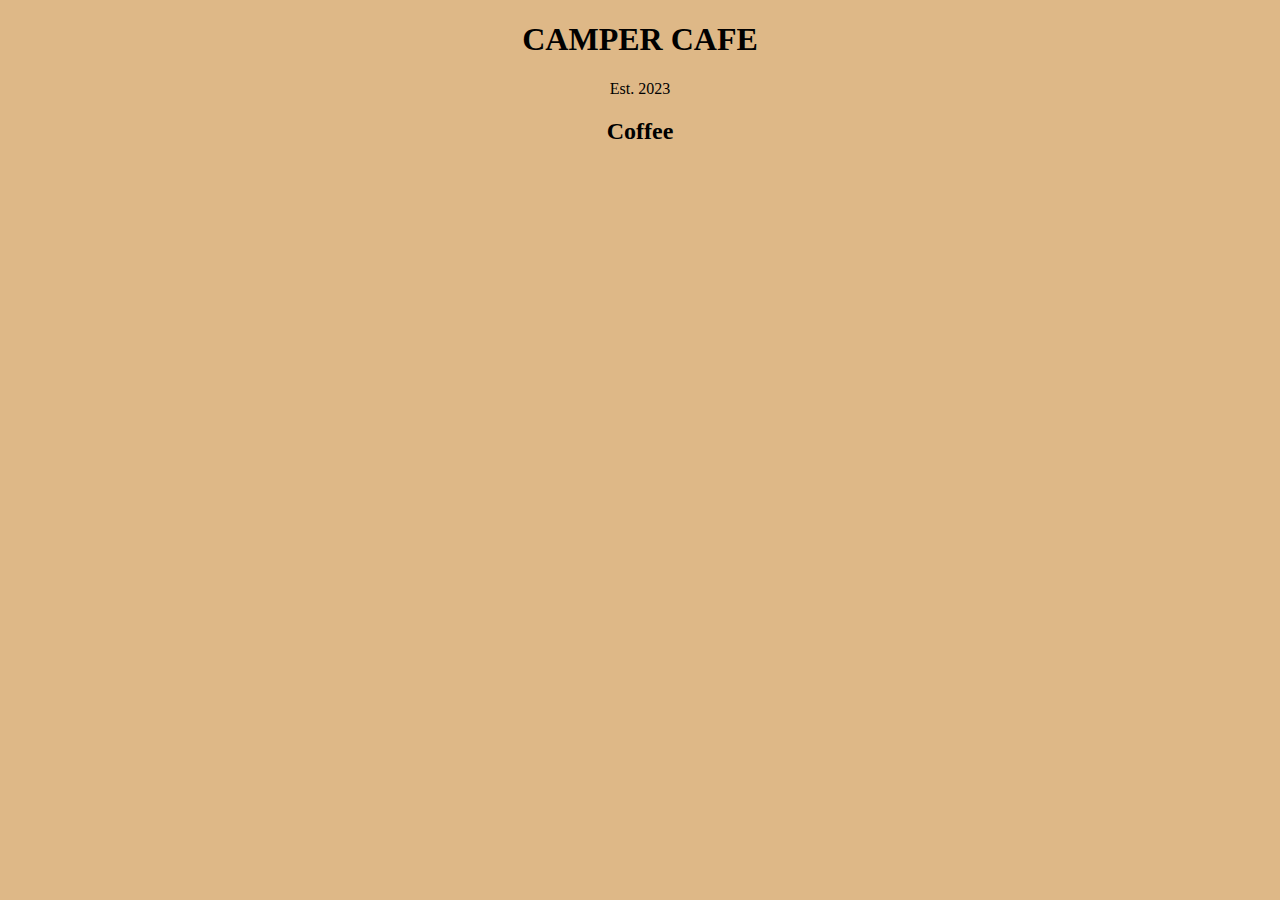
==== Responsive Web Design/CafeMenu/index.html @ 22df4044 "Finished step 20" ====
<!DOCTYPE html>
<html lang="en">
<head>
    <meta charset="UTF-8">
    <meta name="viewport" content="width=device-width, initial-scale=1.0">
    <title>Cafe Menu</title>
    <link rel="stylesheet" href="styles.css">
</head>
<body>
    <div>
        <main>
            <h1>CAMPER CAFE</h1>
            <p>Est. 2023</p>
            <section>
                <h2>Coffee</h2>
            </section>
        </main>
    </div>
</body>
</html>
---- Responsive Web Design/CafeMenu/styles.css ----
h1,h2,p{
    text-align: center;
    }
body{
    background-color: burlywood;
  }
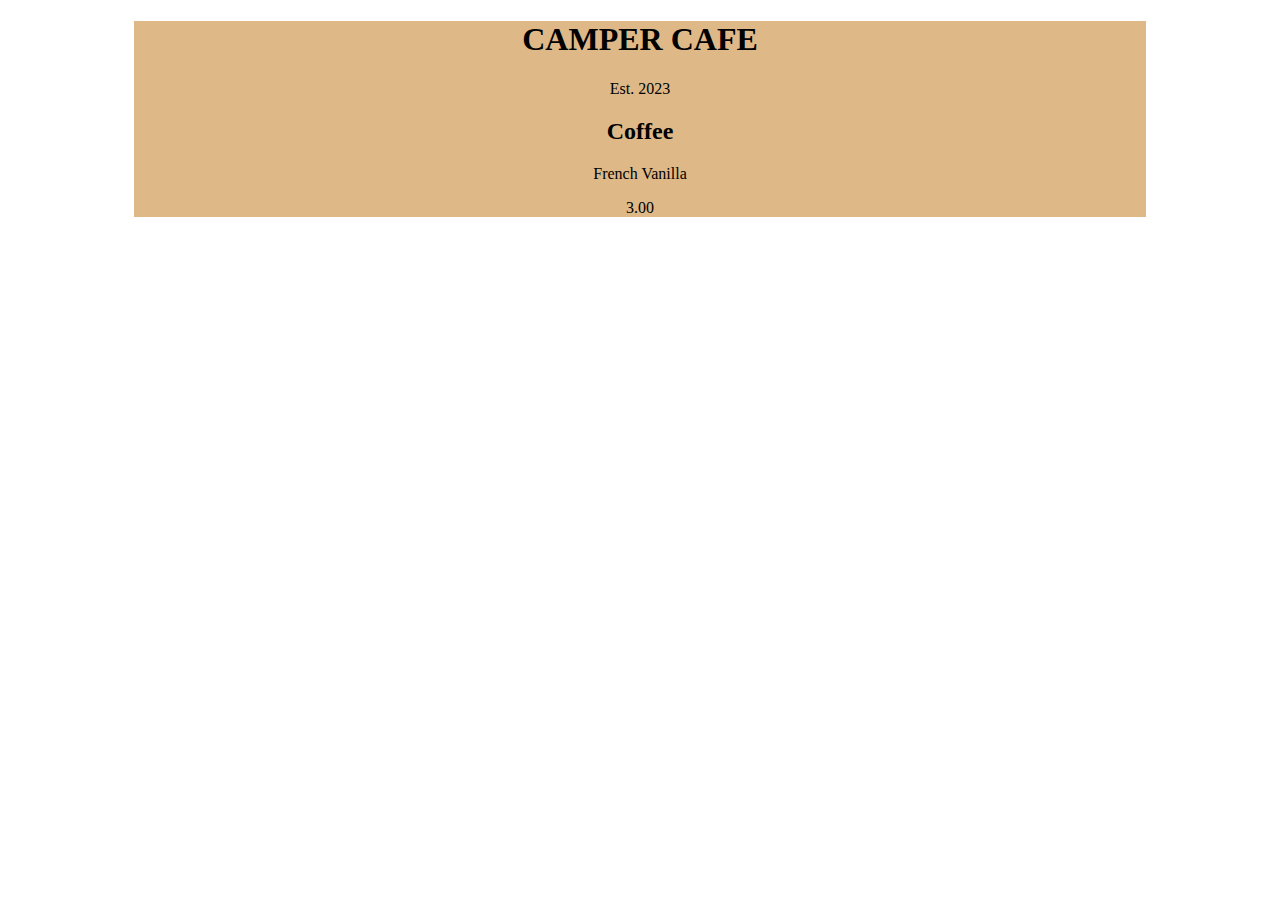
==== commit f449883b: "Finished step 30" ====
--- a/Responsive Web Design/CafeMenu/index.html
+++ b/Responsive Web Design/CafeMenu/index.html
@@ -7,12 +7,16 @@
     <link rel="stylesheet" href="styles.css">
 </head>
 <body>
-    <div>
+    <div class="menu">
         <main>
             <h1>CAMPER CAFE</h1>
             <p>Est. 2023</p>
             <section>
                 <h2>Coffee</h2>
+                <article>
+                    <p>French Vanilla</p>
+                    <p>3.00</p>
+                </article>
             </section>
         </main>
     </div>
--- a/Responsive Web Design/CafeMenu/styles.css
+++ b/Responsive Web Design/CafeMenu/styles.css
@@ -1,6 +1,24 @@
+/* These are type selectors, they will change the style for ALL elements of the same type.
+So for all h2 elements, they will be aligned in the center. */
 h1,h2,p{
     text-align: center;
     }
 body{
+    /* background-color: burlywood; */
+    background-image: url(https://cdn.freecodecamp.org/curriculum/css-cafe/beans.jpg);
+  }
+
+div{
+    width: 80%;
     background-color: burlywood;
-  }+    margin-left: auto;
+    margin-right: auto;
+}
+
+/* This is a class selector, it uses the class attribute in html elements to find which elements need to be changed. */
+.menu{
+    width: 80%;
+    background-color: burlywood;
+    margin-left: auto;
+    margin-right: auto;
+}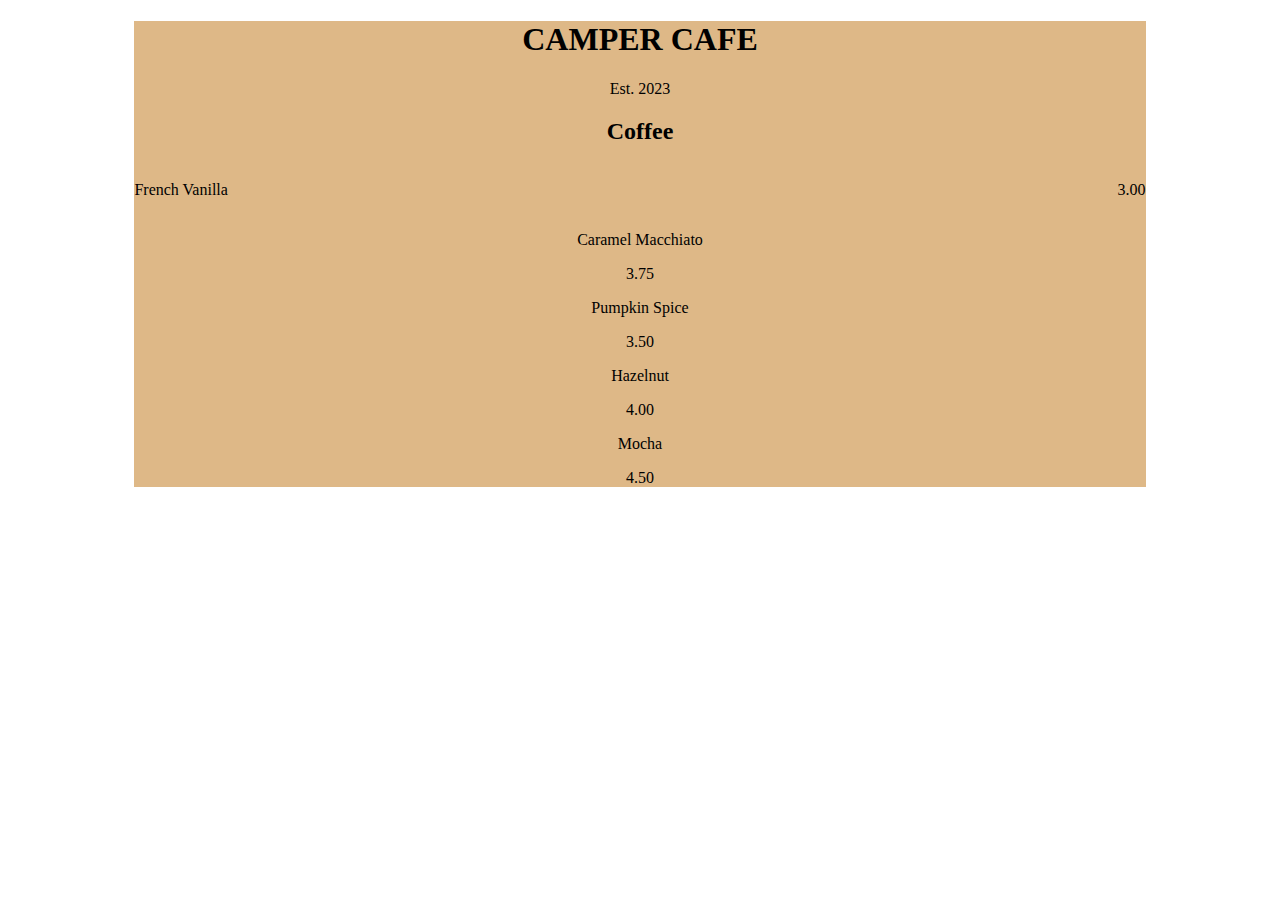
==== commit c98ad846: "Finished step 41" ====
--- a/Responsive Web Design/CafeMenu/index.html
+++ b/Responsive Web Design/CafeMenu/index.html
@@ -13,10 +13,25 @@
             <p>Est. 2023</p>
             <section>
                 <h2>Coffee</h2>
-                <article>
-                    <p>French Vanilla</p>
-                    <p>3.00</p>
-                </article>
+                <article class="item">
+                    <p class="flavor">French Vanilla</p><p class="price">3.00</p>
+                  </article>
+                  <article>
+                    <p>Caramel Macchiato</p>
+                    <p>3.75</p>
+                  </article>
+                  <article>
+                    <p>Pumpkin Spice</p>
+                    <p>3.50</p>
+                  </article>
+                  <article>
+                    <p>Hazelnut</p>
+                    <p>4.00</p>
+                  </article>
+                  <article>
+                    <p>Mocha</p>
+                    <p>4.50</p>
+                  </article>
             </section>
         </main>
     </div>
--- a/Responsive Web Design/CafeMenu/styles.css
+++ b/Responsive Web Design/CafeMenu/styles.css
@@ -21,4 +21,19 @@
     background-color: burlywood;
     margin-left: auto;
     margin-right: auto;
+}
+
+.flavor{
+    text-align: left;
+    width: 50%;
+}
+
+.price{
+    text-align: right;
+    width: 50%
+}
+/* This is how you call all elemnents that are nested within an elemnet of a specific class. */
+/* This selector will call all p elements that are nested within an element with class item. */
+.item p {
+    display: inline-block;
 }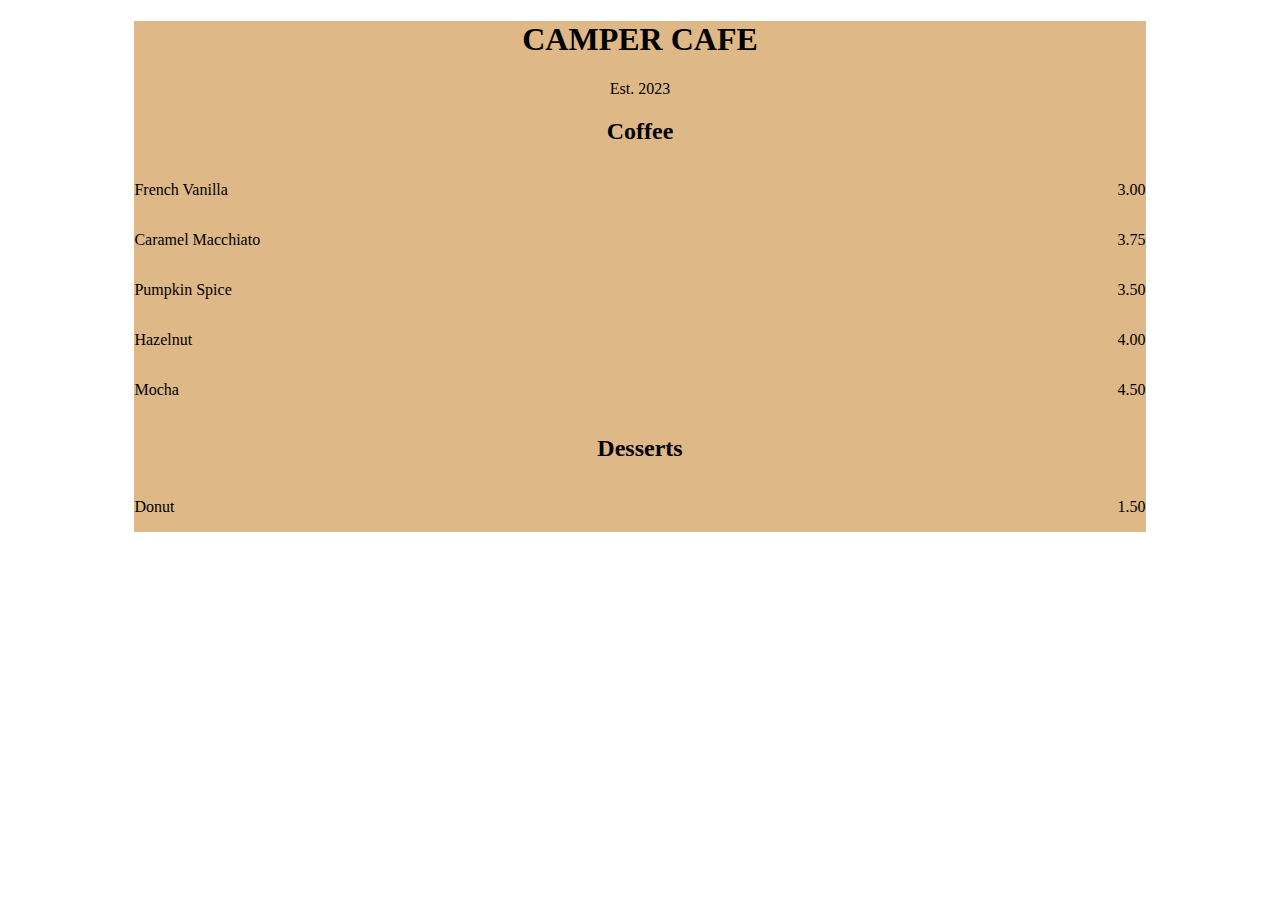
==== commit 4a191b70: "Finished Step 51" ====
--- a/Responsive Web Design/CafeMenu/index.html
+++ b/Responsive Web Design/CafeMenu/index.html
@@ -16,22 +16,24 @@
                 <article class="item">
                     <p class="flavor">French Vanilla</p><p class="price">3.00</p>
                   </article>
-                  <article>
-                    <p>Caramel Macchiato</p>
-                    <p>3.75</p>
+                  <article class="item">
+                    <p class="flavor">Caramel Macchiato</p><p class="price">3.75</p>
                   </article>
-                  <article>
-                    <p>Pumpkin Spice</p>
-                    <p>3.50</p>
+                  <article class="item">
+                    <p class="flavor">Pumpkin Spice</p><p class="price">3.50</p>
                   </article>
-                  <article>
-                    <p>Hazelnut</p>
-                    <p>4.00</p>
+                  <article class="item">
+                    <p class="flavor">Hazelnut</p><p class="price">4.00</p>
                   </article>
-                  <article>
-                    <p>Mocha</p>
-                    <p>4.50</p>
+                  <article class="item">
+                    <p class="flavor">Mocha</p><p class="price">4.50</p>
                   </article>
+            </section>
+            <section>
+                <h2>Desserts</h2>
+                <article class="item">
+                  <p class="dessert">Donut</p><p class="price">1.50</p>
+                </article>
             </section>
         </main>
     </div>
--- a/Responsive Web Design/CafeMenu/styles.css
+++ b/Responsive Web Design/CafeMenu/styles.css
@@ -23,14 +23,14 @@
     margin-right: auto;
 }
 
-.flavor{
+.flavor, .dessert{
     text-align: left;
-    width: 50%;
+    width: 75%;
 }
 
 .price{
     text-align: right;
-    width: 50%
+    width: 25%
 }
 /* This is how you call all elemnents that are nested within an elemnet of a specific class. */
 /* This selector will call all p elements that are nested within an element with class item. */
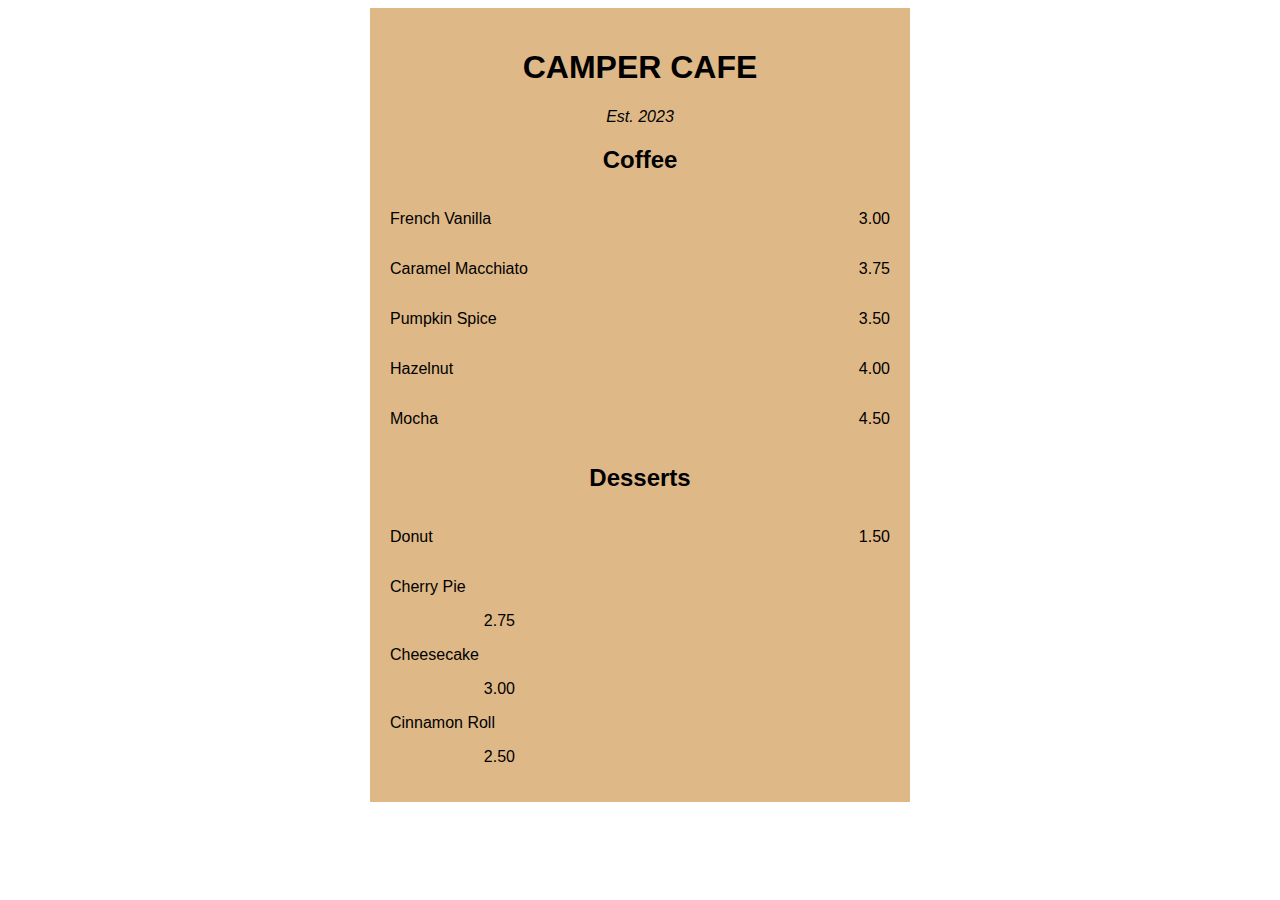
==== commit 1aa43249: "Finished Step 61" ====
--- a/Responsive Web Design/CafeMenu/index.html
+++ b/Responsive Web Design/CafeMenu/index.html
@@ -10,7 +10,7 @@
     <div class="menu">
         <main>
             <h1>CAMPER CAFE</h1>
-            <p>Est. 2023</p>
+            <p class="established">Est. 2023</p>
             <section>
                 <h2>Coffee</h2>
                 <article class="item">
@@ -34,6 +34,15 @@
                 <article class="item">
                   <p class="dessert">Donut</p><p class="price">1.50</p>
                 </article>
+                <article>
+                  <p class="dessert">Cherry Pie</p><p class="price">2.75</p>
+                </article>
+                <article>
+                  <p class="dessert">Cheesecake</p><p class="price">3.00</p>
+                </article>
+                <article>
+                  <p class="dessert">Cinnamon Roll</p><p class="price">2.50</p>
+                </article>
             </section>
         </main>
     </div>
--- a/Responsive Web Design/CafeMenu/styles.css
+++ b/Responsive Web Design/CafeMenu/styles.css
@@ -6,7 +6,16 @@
 body{
     /* background-color: burlywood; */
     background-image: url(https://cdn.freecodecamp.org/curriculum/css-cafe/beans.jpg);
+    font-family: sans-serif;
   }
+
+h1,h2{
+    font-family: Impact, Haettenschweiler, 'Arial Narrow Bold', sans-serif;
+}
+
+.established{
+    font-style: italic;
+}
 
 div{
     width: 80%;
@@ -21,6 +30,8 @@
     background-color: burlywood;
     margin-left: auto;
     margin-right: auto;
+    padding: 20px;
+    max-width: 500px;
 }
 
 .flavor, .dessert{
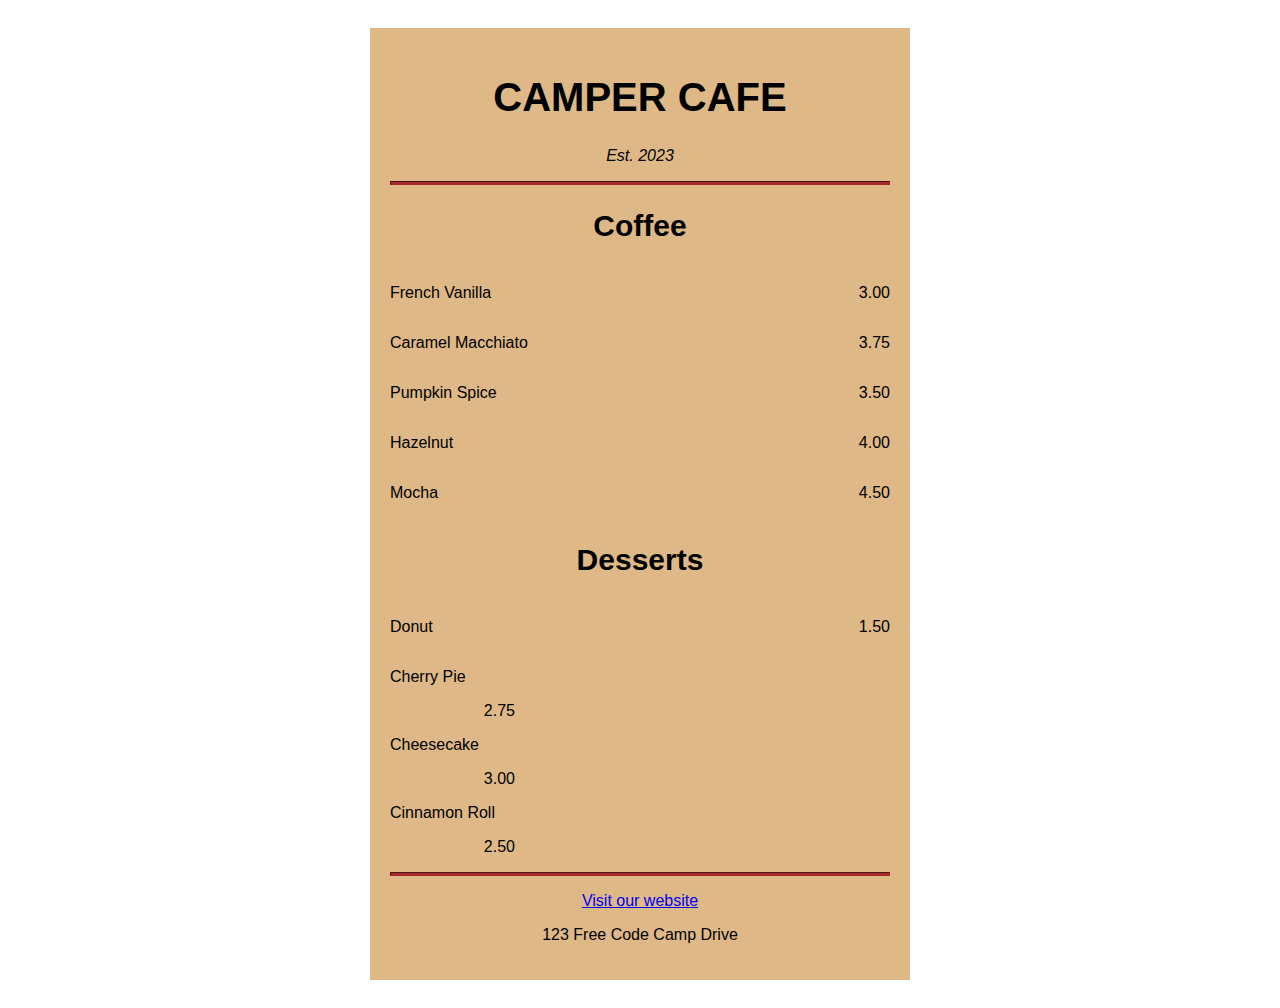
==== commit 01bfd812: "Finished step 72" ====
--- a/Responsive Web Design/CafeMenu/index.html
+++ b/Responsive Web Design/CafeMenu/index.html
@@ -11,6 +11,7 @@
         <main>
             <h1>CAMPER CAFE</h1>
             <p class="established">Est. 2023</p>
+            <hr>
             <section>
                 <h2>Coffee</h2>
                 <article class="item">
@@ -45,6 +46,13 @@
                 </article>
             </section>
         </main>
+        <hr>
+        <footer>
+          <p>
+            <a href="https://www.freecodecamp.org" target="_blank">Visit our website</a>
+          </p>
+          <p>123 Free Code Camp Drive</p>
+        </footer>
     </div>
 </body>
 </html>
--- a/Responsive Web Design/CafeMenu/styles.css
+++ b/Responsive Web Design/CafeMenu/styles.css
@@ -7,12 +7,26 @@
     /* background-color: burlywood; */
     background-image: url(https://cdn.freecodecamp.org/curriculum/css-cafe/beans.jpg);
     font-family: sans-serif;
+    padding: 20px;
   }
 
 h1,h2{
     font-family: Impact, Haettenschweiler, 'Arial Narrow Bold', sans-serif;
 }
 
+h1{
+    font-size: 40px;
+}
+
+h2{
+    font-size: 30px;
+}
+
+hr{
+    height: 2px;
+    background-color: brown;
+    border-color: brown;
+}
 .established{
     font-style: italic;
 }
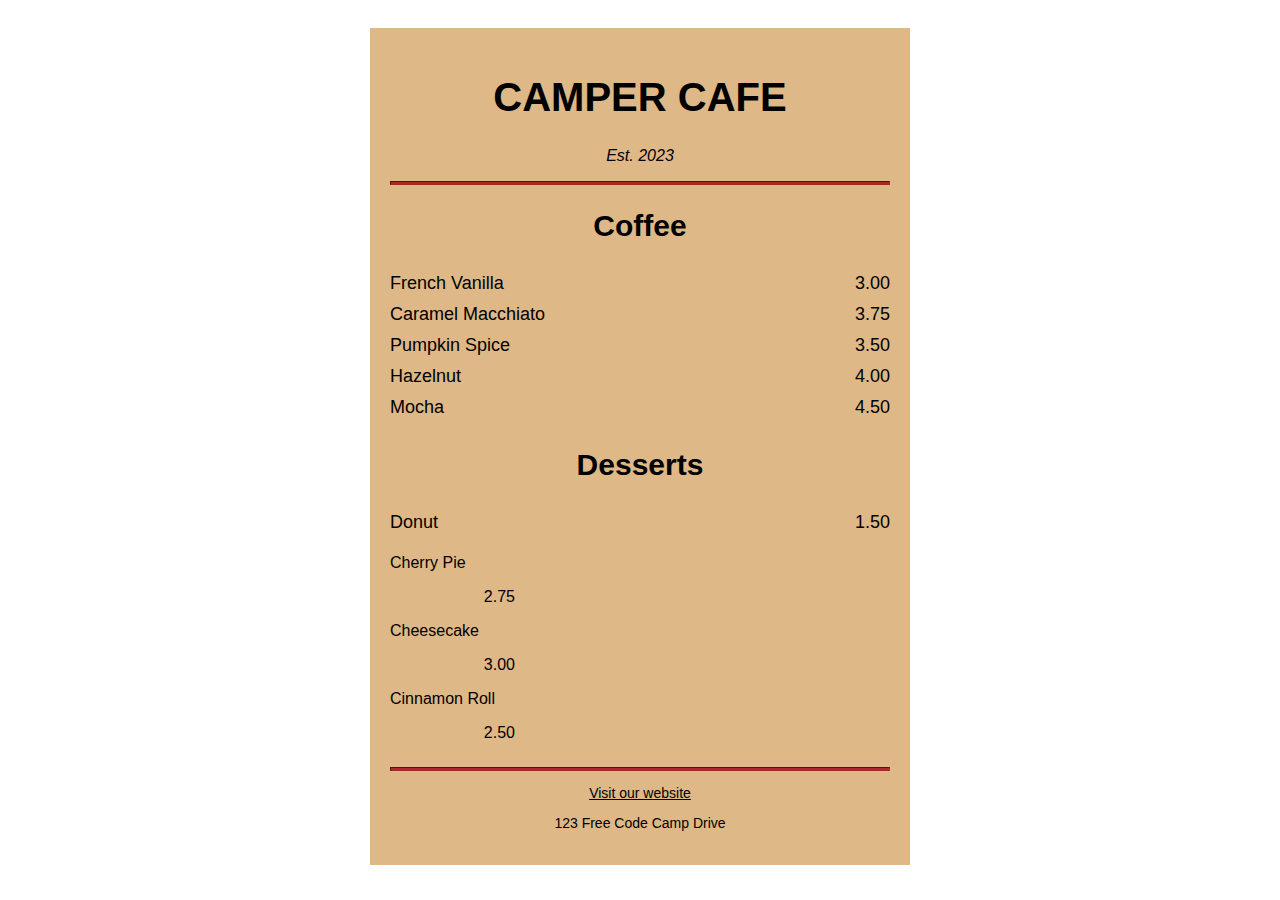
==== commit bc4b7dc1: "Finished step 82" ====
--- a/Responsive Web Design/CafeMenu/index.html
+++ b/Responsive Web Design/CafeMenu/index.html
@@ -46,7 +46,7 @@
                 </article>
             </section>
         </main>
-        <hr>
+        <hr class="bottom-line">
         <footer>
           <p>
             <a href="https://www.freecodecamp.org" target="_blank">Visit our website</a>
--- a/Responsive Web Design/CafeMenu/styles.css
+++ b/Responsive Web Design/CafeMenu/styles.css
@@ -61,4 +61,33 @@
 /* This selector will call all p elements that are nested within an element with class item. */
 .item p {
     display: inline-block;
+    margin-top: 5px;
+    margin-bottom: 5px;
+    font-size: 18px;
+}
+
+.bottom-line{
+    margin-top: 25px;
+}
+
+/* FOOTER */
+footer{
+    font-size: 14px;
+}
+
+a{
+    color: black;
+}
+
+/* This is a pseudo selector. Used for conditions or events in the form of PropertyName:PropertyValue or State */
+a:visited{
+    color: gray;
+}
+
+a:hover{
+    color: brown;
+}
+
+a:active{
+    color: white;
 }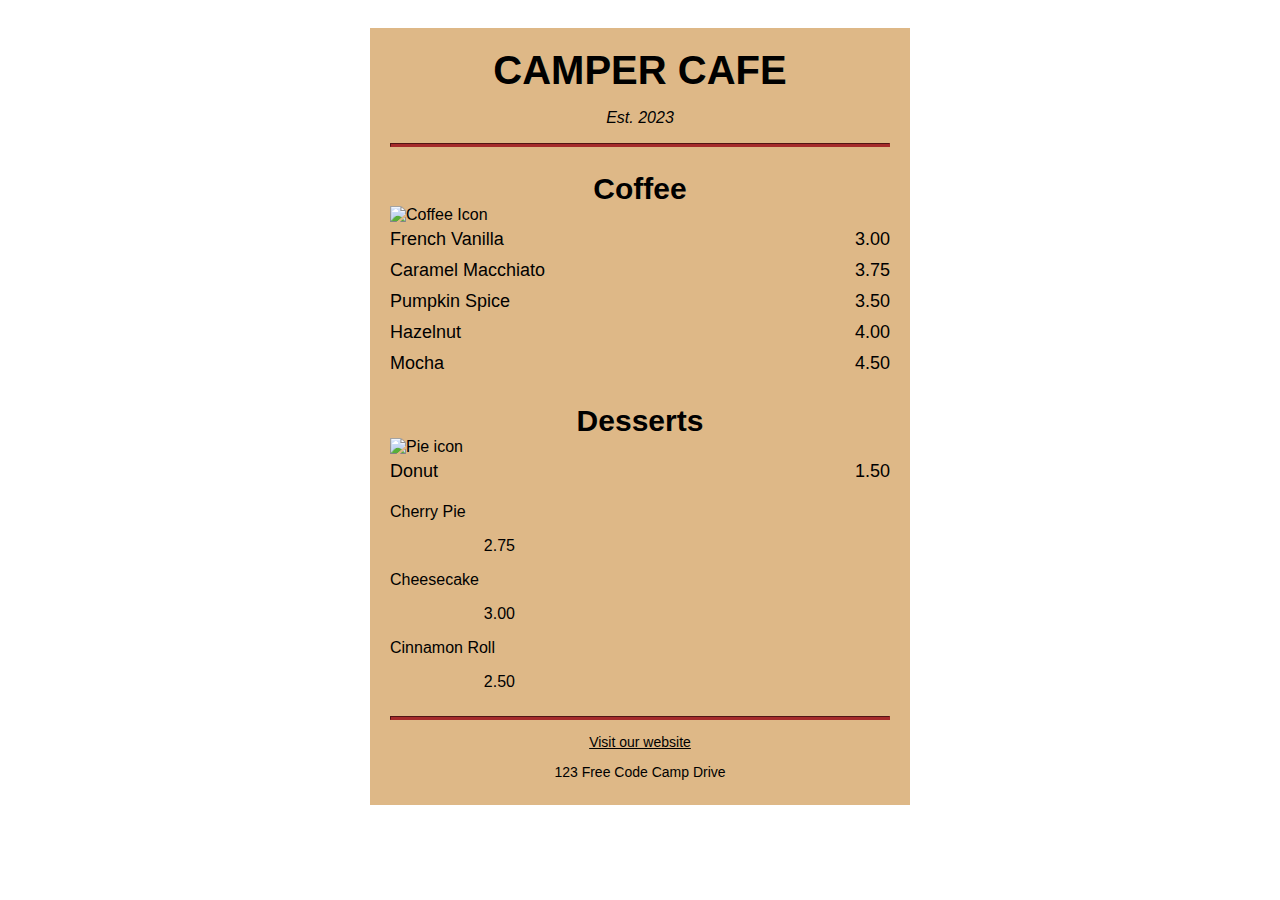
==== commit 5fcadf5a: "Finished Step 91 and Completed Project" ====
--- a/Responsive Web Design/CafeMenu/index.html
+++ b/Responsive Web Design/CafeMenu/index.html
@@ -14,6 +14,7 @@
             <hr>
             <section>
                 <h2>Coffee</h2>
+                <img src="https://cdn.freecodecamp.org/curriculum/css-cafe/coffee.jpg" alt="Coffee Icon">
                 <article class="item">
                     <p class="flavor">French Vanilla</p><p class="price">3.00</p>
                   </article>
@@ -32,6 +33,7 @@
             </section>
             <section>
                 <h2>Desserts</h2>
+                <img src="https://cdn.freecodecamp.org/curriculum/css-cafe/pie.jpg" alt="Pie icon">
                 <article class="item">
                   <p class="dessert">Donut</p><p class="price">1.50</p>
                 </article>
@@ -51,7 +53,7 @@
           <p>
             <a href="https://www.freecodecamp.org" target="_blank">Visit our website</a>
           </p>
-          <p>123 Free Code Camp Drive</p>
+          <p class="address">123 Free Code Camp Drive</p>
         </footer>
     </div>
 </body>
--- a/Responsive Web Design/CafeMenu/styles.css
+++ b/Responsive Web Design/CafeMenu/styles.css
@@ -16,6 +16,8 @@
 
 h1{
     font-size: 40px;
+    margin-top: 0px;
+    margin-bottom: 15px;
 }
 
 h2{
@@ -48,6 +50,13 @@
     max-width: 500px;
 }
 
+img{
+    display: block;
+    margin-left: auto;
+    margin-right: auto;
+    margin-top: -25px;
+  }
+
 .flavor, .dessert{
     text-align: left;
     width: 75%;
@@ -75,6 +84,10 @@
     font-size: 14px;
 }
 
+.address{
+    margin-bottom: 5px;
+}
+
 a{
     color: black;
 }
